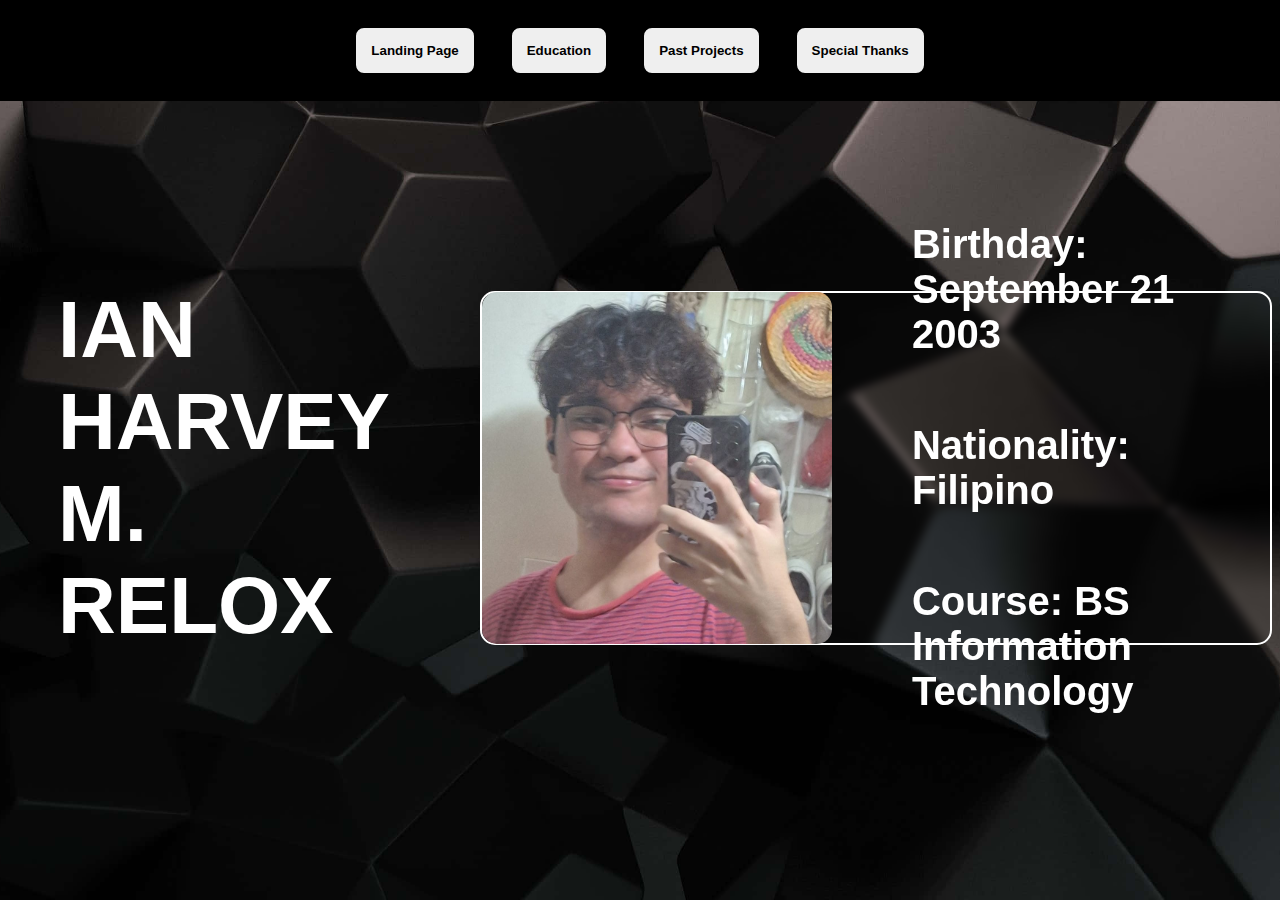
==== pages/aboutMe/index.html @ 29faab83 "feat(Landing Page and About Me Page): Finshed designing said pages" ====
<!DOCTYPE html>
<html lang="en">
<head>
    <meta charset="UTF-8">
    <meta name="viewport" content="width=device-width, initial-scale=1.0">
    <title>About Me</title>
    <link rel="stylesheet" href="./assets/css/style.css">
</head>
<body>
    <section class ="home">
        <header class = "design1">
            <nav>
                <button><a href = "../../index.html">Landing Page</a></button>
                <button><a href = "../education/index.html">Education</a></button>
                <button><a href = "../pastProjects/">Past Projects</a></button>
                <button><a href = "../specialThanks/index.html">Special Thanks</a></button> 
            </nav>
     </header>

     <div class = "box" id = "box1">
            <h1>IAN HARVEY <br>M. RELOX</h1>
    </div>
    <div class = "box" id = "box2">
        <div class = "box" id = "box3">
            <img src = "./assets/img/self.jpg">
        </div>
        <div class = "box" id = "box4">
            <h2>Birthday: September 21 2003</h2>
            <h2>Nationality: Filipino</h2>
            <h2>Course: BS Information Technology</h2>
        </div>
    </div>
---- pages/aboutMe/assets/css/style.css ----
body {
    background-image: url(../img/about.jpg);
    background-repeat: no-repeat;
    background-position: center;
    background-attachment: fixed;
    background-size: cover;
}

header.design1{
    display: flex;
    width: 80vw;
    justify-content: center;
    padding: .7rem 10vw;
    align-items: center;
    background-color: black;
    position: fixed; 
    top: 0;
    left: 0;

} 

.home nav a{
    text-decoration: none;
    color:inherit;
 }

.home button{
    color: black;
    font-family:Arial, Helvetica, sans-serif;
    font-weight: bold;
    padding: 15px;
    margin: 15px;
    border: 2px black solid;
    border-radius: 10px;
    transition: .1s;
}

.home button:hover{
    transform: scale(1.2);
    background-color: black;
    color: white;
    border: 2px white solid;;
 }

section.home{
    display: flex;
    flex-direction: row;
    align-items: center;
    margin-top: 18vw;
}

h1{
    font-family: Arial, Helvetica, sans-serif;
    font-weight: bold;
    color: white;
    font-size: 80px;
}

h2{
   font-family: Arial, Helvetica, sans-serif;
   font-weight: bold;
   color: white;
   font-size: 40px; 
}

.box{
    display: flex;
    justify-content: center;
    align-items: center;
}

#box1{
    display: flex;
    justify-content: center;
    align-items: center;
    flex-direction: row;
    margin-left: 50px;
    margin-right: 90px;
}

#box2{
    display: flex;
    flex-direction: row;
    border: 2px white solid;
    border-radius: 15px;
    height: 350px;
    backdrop-filter: blur(4px);
}

#box3{
    display: flex;
    flex-direction: row;
}

#box3 img{
    width: 350px;
    border-radius: 15px;
}

#box4{
    display: flex;
    flex-direction: column;
    margin-left: 80px;
    margin-right: 80px;
}
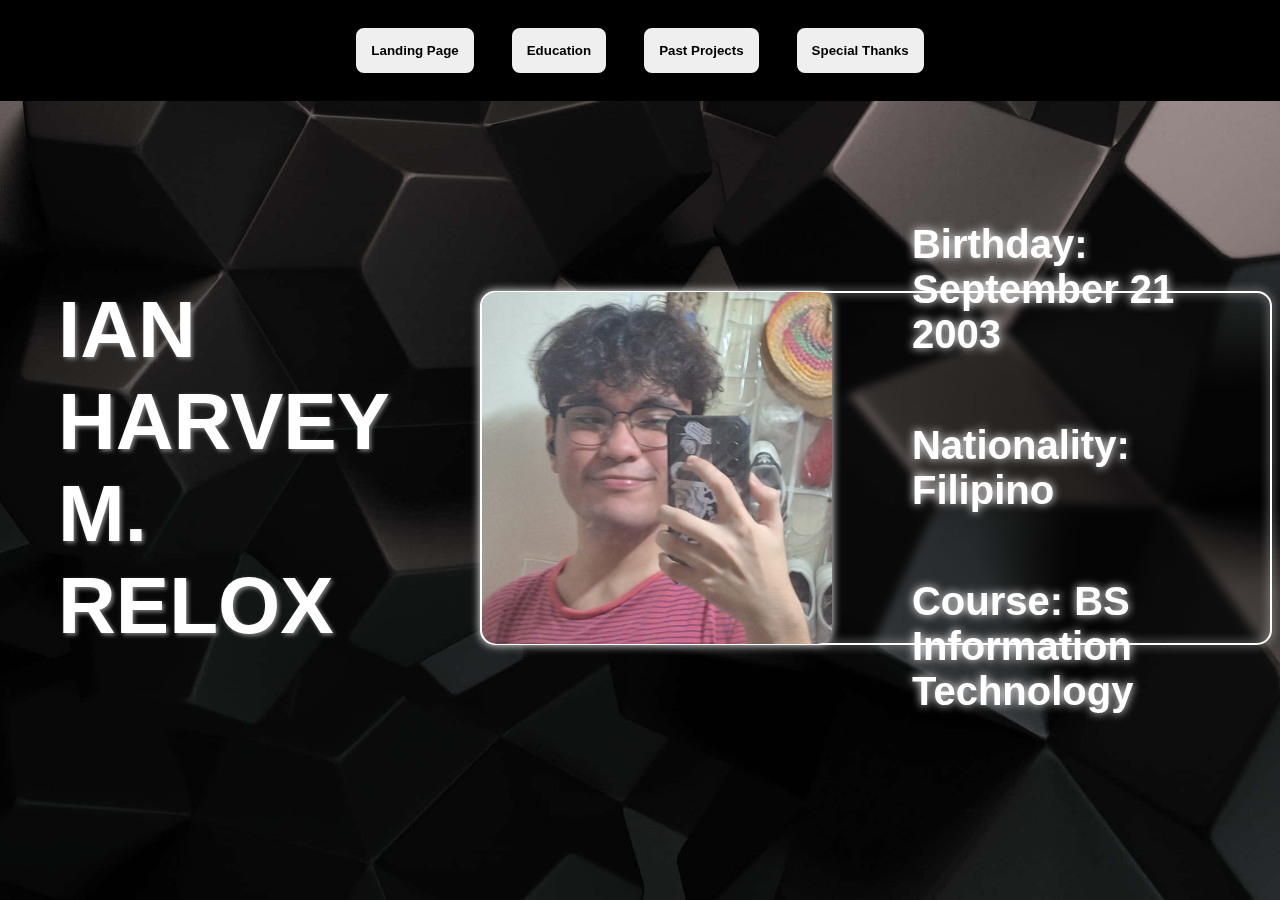
==== commit 981e6728: "feat(About me, Education, Past Projects): designed said pages" ====
--- a/pages/aboutMe/index.html
+++ b/pages/aboutMe/index.html
@@ -29,4 +29,12 @@
             <h2>Nationality: Filipino</h2>
             <h2>Course: BS Information Technology</h2>
         </div>
-    </div>+    </div>
+
+    <div class = "box" id = "box5">
+        <img src = "assets/img/me.PNG">
+    </div>
+
+</section>
+</body>
+</html>--- a/pages/aboutMe/assets/css/style.css
+++ b/pages/aboutMe/assets/css/style.css
@@ -1,3 +1,15 @@
+@keyframes float {
+    0% {
+        transform: translateY(0px);
+    }
+    50%{
+        transform: translateY(20px);
+    }
+    100% {
+        transform: translateY(0px);
+    }
+}
+
 body {
     background-image: url(../img/about.jpg);
     background-repeat: no-repeat;
@@ -39,7 +51,8 @@
     transform: scale(1.2);
     background-color: black;
     color: white;
-    border: 2px white solid;;
+    border: 2px white solid;
+    filter: drop-shadow(0px 0px 5px white);
  }
 
 section.home{
@@ -54,6 +67,7 @@
     font-weight: bold;
     color: white;
     font-size: 80px;
+    text-shadow: 2px 2px 4px grey;
 }
 
 h2{
@@ -76,6 +90,7 @@
     flex-direction: row;
     margin-left: 50px;
     margin-right: 90px;
+    animation: float 3s infinite;
 }
 
 #box2{
@@ -85,6 +100,9 @@
     border-radius: 15px;
     height: 350px;
     backdrop-filter: blur(4px);
+    filter: drop-shadow(0px 0px 5px white);
+    animation: float 3s infinite;
+    animation-delay: 1s;
 }
 
 #box3{
@@ -104,3 +122,21 @@
     margin-right: 80px;
 }
 
+#box5 {
+    position: fixed;
+    left: 32%;
+    opacity: 0;
+    filter: drop-shadow(0px 0px 5px white);
+    transition: .2s;
+    animation: float 3s infinite;
+    animation-delay: 1s;
+}
+
+#box5 img{
+    border-radius: 15px;
+}
+
+#box5:hover{
+    opacity : 1;
+}
+
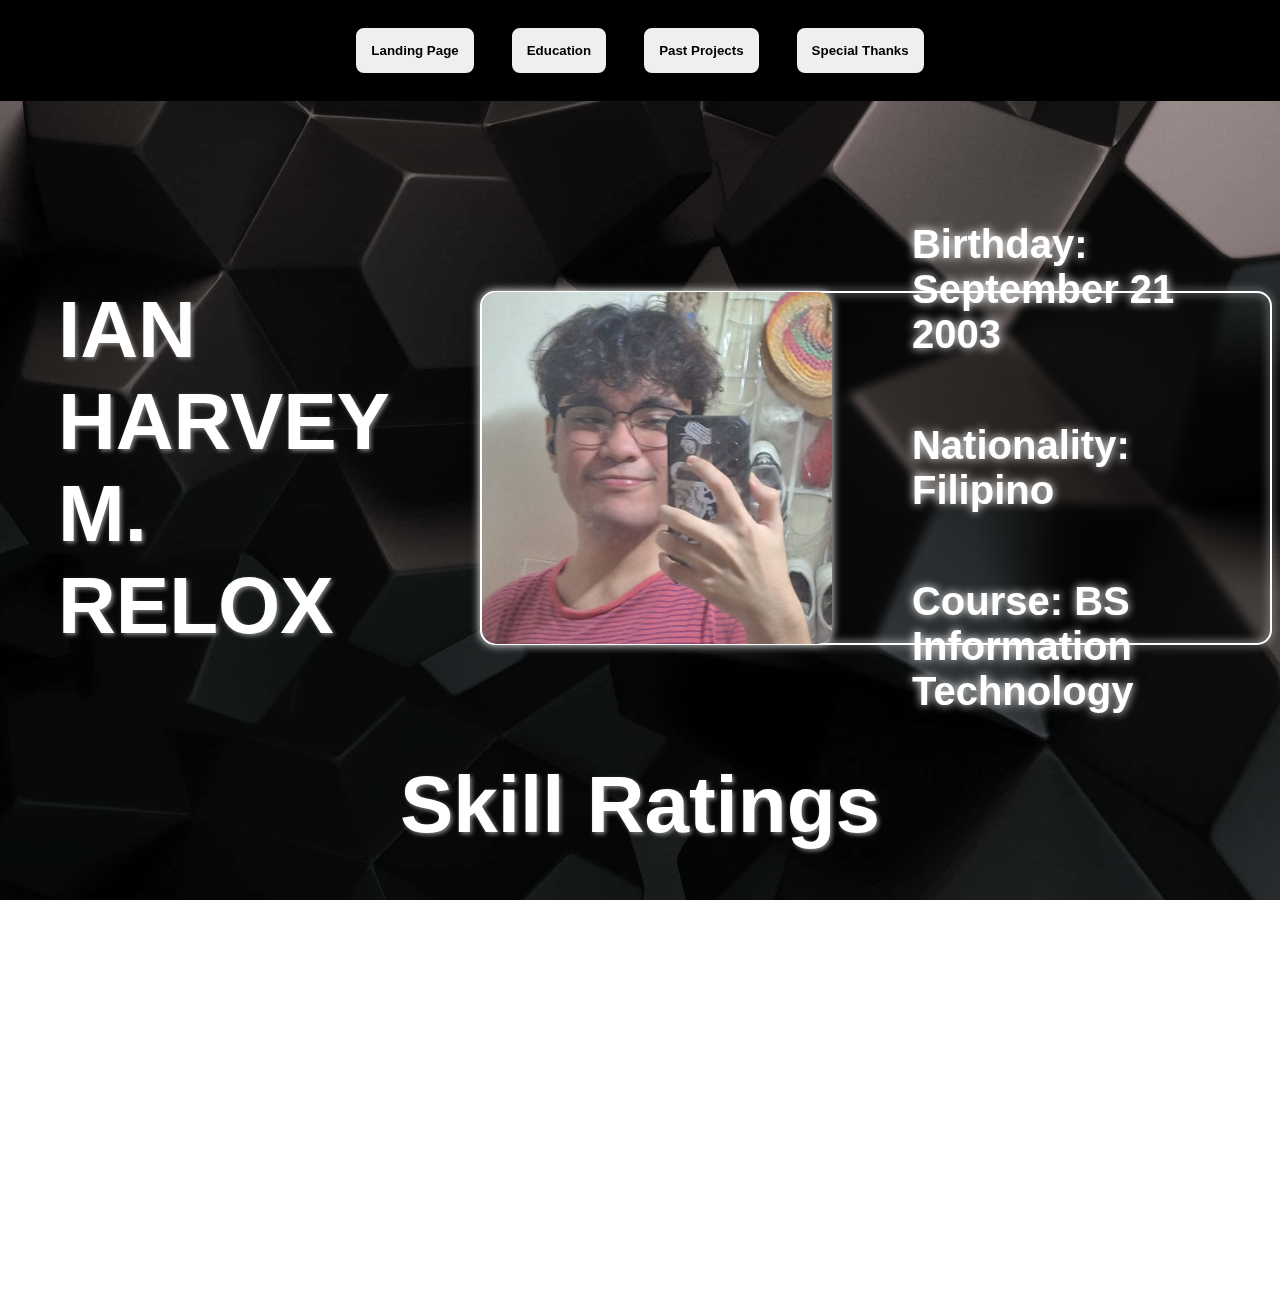
==== commit e60ea46f: "feat(about me page): added more details" ====
--- a/pages/aboutMe/index.html
+++ b/pages/aboutMe/index.html
@@ -10,10 +10,10 @@
     <section class ="home">
         <header class = "design1">
             <nav>
-                <button><a href = "../../index.html">Landing Page</a></button>
-                <button><a href = "../education/index.html">Education</a></button>
-                <button><a href = "../pastProjects/">Past Projects</a></button>
-                <button><a href = "../specialThanks/index.html">Special Thanks</a></button> 
+                <a href = "../../index.html"><button>Landing Page</button></a>
+                <a href = "../education/index.html"><button>Education</button></a>
+                <a href = "../pastProjects/index.html"><button>Past Projects</button></a>
+                <a href = "../specialThanks/index.html"><button>Special Thanks</button></a>
             </nav>
      </header>
 
@@ -34,7 +34,17 @@
     <div class = "box" id = "box5">
         <img src = "assets/img/me.PNG">
     </div>
-
+</section>
+<section class = "skill">
+    <div class = "box" id = "box6">
+        <h1>Skill Ratings</h1>
+        <h2>C++ = B</h2>
+        <h2>Python = D</h2>
+        <h2>HTML = B+</h2>
+        <h2>CSS = B+</h2>
+        <h2>Photoshop = A-</h2>
+        <h2>Illustrator = B</h2>
+    </div>
 </section>
 </body>
 </html>--- a/pages/aboutMe/assets/css/style.css
+++ b/pages/aboutMe/assets/css/style.css
@@ -62,6 +62,12 @@
     margin-top: 18vw;
 }
 
+section.skill{
+    display: flex;
+    flex-direction: column;
+    align-items: center;
+
+}
 h1{
     font-family: Arial, Helvetica, sans-serif;
     font-weight: bold;
@@ -123,7 +129,7 @@
 }
 
 #box5 {
-    position: fixed;
+    position:absolute;
     left: 32%;
     opacity: 0;
     filter: drop-shadow(0px 0px 5px white);
@@ -140,3 +146,13 @@
     opacity : 1;
 }
 
+#box6 {
+    display: flex;
+    flex-direction: column;
+    align-items: flex-start;
+}
+
+#box6 h2{
+    margin: 10px;
+    filter: drop-shadow(0px 0px 5px white);
+}